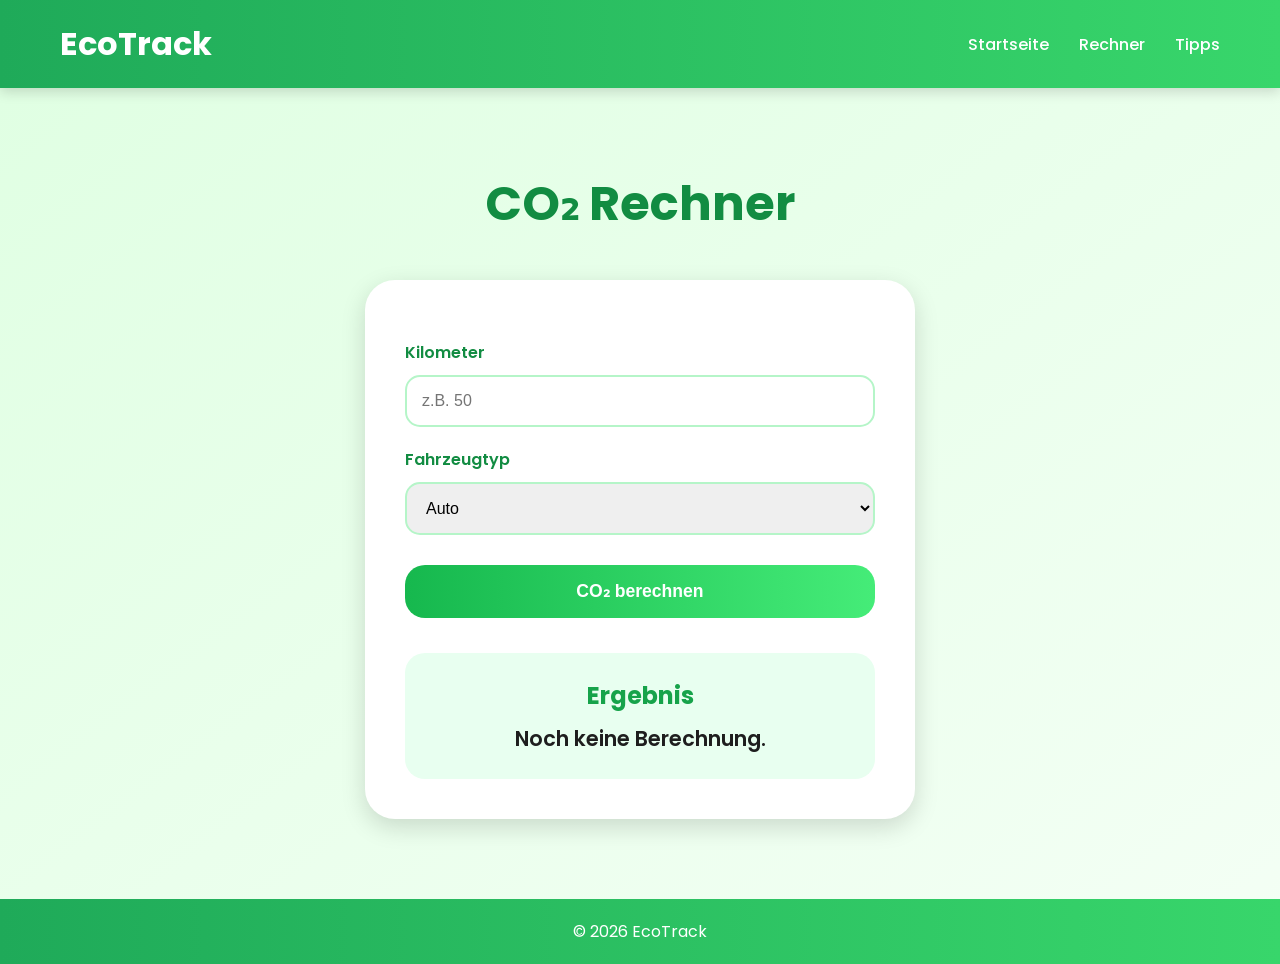
==== calculator.html @ 052afd63 "Add files via upload" ====
<!-- calculator.html -->
<!DOCTYPE html>
<html lang="de">
<head>
  <meta charset="UTF-8">
  <meta name="viewport" content="width=device-width, initial-scale=1.0">

  <title>CO₂ Rechner</title>

  <link rel="stylesheet" href="style.css">
</head>
<body>

  <header>
    <nav class="navbar">
      <h1>EcoTrack</h1>

      <ul class="nav-links">
        <li><a href="index.html">Startseite</a></li>
        <li><a href="calculator.html">Rechner</a></li>
        <li><a href="tips.html">Tipps</a></li>
      </ul>
    </nav>
  </header>

  <main>

    <section class="calculator-section">

      <h2>CO₂ Rechner</h2>

      <div class="calculator-box">

        <label>Kilometer</label>

        <input
          type="number"
          id="distance"
          placeholder="z.B. 50"
        >

        <label>Fahrzeugtyp</label>

        <select id="vehicle">
          <option value="car">Auto</option>
          <option value="motorcycle">Motorrad</option>
        </select>

        <button id="calculateBtn">
          CO₂ berechnen
        </button>

        <div class="result-box">
          <h3>Ergebnis</h3>

          <p id="result">
            Noch keine Berechnung.
          </p>
        </div>

      </div>

    </section>

  </main>

  <footer>
    <p>© 2026 EcoTrack</p>
  </footer>

  <script src="script.js"></script>

</body>
</html>
---- style.css ----
/* css/style.css */

@import url('https://fonts.googleapis.com/css2?family=Poppins:wght@300;400;500;600;700&display=swap');

*{
    margin: 0;
    padding: 0;
    box-sizing: border-box;
}

body{
    font-family: 'Poppins', sans-serif;
    background: linear-gradient(to bottom right, #dfffe2, #f4fff5);
    color: #1e1e1e;
    min-height: 100vh;
    display: flex;
    flex-direction: column;
}

/* NAVBAR */

.navbar{
    width: 100%;
    background: linear-gradient(to right, #1faa59, #38d66b);
    display: flex;
    justify-content: space-between;
    align-items: center;
    padding: 20px 60px;
    box-shadow: 0 4px 12px rgba(0,0,0,0.15);
}

.navbar h1{
    color: white;
    font-size: 2rem;
    font-weight: 700;
}

.nav-links{
    display: flex;
    list-style: none;
    gap: 30px;
}

.nav-links a{
    text-decoration: none;
    color: white;
    font-weight: 500;
    font-size: 1rem;
    transition: 0.3s;
    position: relative;
}

.nav-links a:hover{
    color: #d4ffd9;
}

.nav-links a::after{
    content: "";
    position: absolute;
    left: 0;
    bottom: -5px;
    width: 0%;
    height: 2px;
    background-color: white;
    transition: 0.3s;
}

.nav-links a:hover::after{
    width: 100%;
}

/* HERO */

.hero{
    flex: 1;
    display: flex;
    justify-content: center;
    align-items: center;
    padding: 80px 20px;
}

.hero-content{
    text-align: center;
    max-width: 700px;
}

.hero-content h2{
    font-size: 3.5rem;
    color: #128c42;
    margin-bottom: 25px;
}

.hero-content p{
    font-size: 1.2rem;
    line-height: 1.8;
    margin-bottom: 40px;
    color: #3f3f3f;
}

.btn{
    text-decoration: none;
    background: linear-gradient(to right, #16b84e, #4df07d);
    color: white;
    padding: 16px 40px;
    border-radius: 40px;
    font-size: 1.1rem;
    font-weight: 600;
    transition: 0.3s;
    box-shadow: 0 5px 15px rgba(0,0,0,0.2);
}

.btn:hover{
    transform: translateY(-3px) scale(1.05);
    box-shadow: 0 8px 18px rgba(0,0,0,0.25);
}

/* FEATURES */

.features{
    display: flex;
    justify-content: center;
    gap: 30px;
    padding: 50px 40px 100px;
    flex-wrap: wrap;
}

.card{
    background-color: white;
    width: 300px;
    padding: 35px;
    border-radius: 25px;
    box-shadow: 0 8px 18px rgba(0,0,0,0.12);
    transition: 0.3s;
    border: 3px solid transparent;
}

.card:hover{
    transform: translateY(-10px);
    border-color: #38d66b;
}

.card h3{
    color: #16a34a;
    margin-bottom: 15px;
    font-size: 1.5rem;
}

.card p{
    line-height: 1.7;
    color: #555;
}

/* CALCULATOR */

.calculator-section{
    flex: 1;
    display: flex;
    flex-direction: column;
    align-items: center;
    padding: 80px 20px;
}

.calculator-section h2{
    font-size: 3rem;
    margin-bottom: 40px;
    color: #128c42;
}

.calculator-box{
    background-color: white;
    width: 100%;
    max-width: 550px;
    padding: 40px;
    border-radius: 30px;
    box-shadow: 0 8px 25px rgba(0,0,0,0.15);
}

.calculator-box label{
    display: block;
    margin-top: 20px;
    margin-bottom: 10px;
    font-weight: 600;
    color: #128c42;
}

.calculator-box input,
.calculator-box select{
    width: 100%;
    padding: 15px;
    border-radius: 15px;
    border: 2px solid #b5f5c8;
    font-size: 1rem;
    outline: none;
    transition: 0.3s;
}

.calculator-box input:focus,
.calculator-box select:focus{
    border-color: #16b84e;
    box-shadow: 0 0 10px rgba(22,184,78,0.3);
}

#calculateBtn{
    margin-top: 30px;
    width: 100%;
    padding: 16px;
    border: none;
    border-radius: 20px;
    background: linear-gradient(to right, #16b84e, #45ec78);
    color: white;
    font-size: 1.1rem;
    font-weight: 600;
    cursor: pointer;
    transition: 0.3s;
}

#calculateBtn:hover{
    transform: scale(1.03);
    box-shadow: 0 6px 18px rgba(0,0,0,0.2);
}

.result-box{
    margin-top: 35px;
    background-color: #e8fff0;
    padding: 25px;
    border-radius: 20px;
    text-align: center;
}

.result-box h3{
    color: #16a34a;
    margin-bottom: 10px;
    font-size: 1.5rem;
}

#result{
    font-size: 1.3rem;
    font-weight: 600;
}

/* TIPS */

.tips-section{
    flex: 1;
    padding: 80px 30px;
}

.tips-section h2{
    text-align: center;
    font-size: 3rem;
    color: #128c42;
    margin-bottom: 60px;
}

.tips-container{
    display: flex;
    justify-content: center;
    gap: 30px;
    flex-wrap: wrap;
}

.tip-card{
    background-color: white;
    width: 320px;
    padding: 35px;
    border-radius: 25px;
    box-shadow: 0 8px 20px rgba(0,0,0,0.12);
    transition: 0.3s;
}

.tip-card:hover{
    transform: translateY(-10px) rotate(1deg);
}

.tip-card h3{
    color: #16a34a;
    margin-bottom: 15px;
    font-size: 1.5rem;
}

.tip-card p{
    line-height: 1.7;
    color: #555;
}

/* FOOTER */

footer{
    background: linear-gradient(to right, #1faa59, #38d66b);
    text-align: center;
    padding: 20px;
    color: white;
    margin-top: auto;
}

/* RESPONSIVE */

@media(max-width: 900px){

    .navbar{
        flex-direction: column;
        gap: 20px;
        padding: 25px;
    }

    .hero-content h2{
        font-size: 2.5rem;
    }

    .features{
        padding: 40px 20px;
    }

    .calculator-section h2,
    .tips-section h2{
        font-size: 2.2rem;
    }

}

@media(max-width: 600px){

    .hero-content h2{
        font-size: 2rem;
    }

    .hero-content p{
        font-size: 1rem;
    }

    .navbar h1{
        font-size: 1.6rem;
    }

    .nav-links{
        gap: 15px;
    }

    .calculator-box{
        padding: 25px;
    }

}
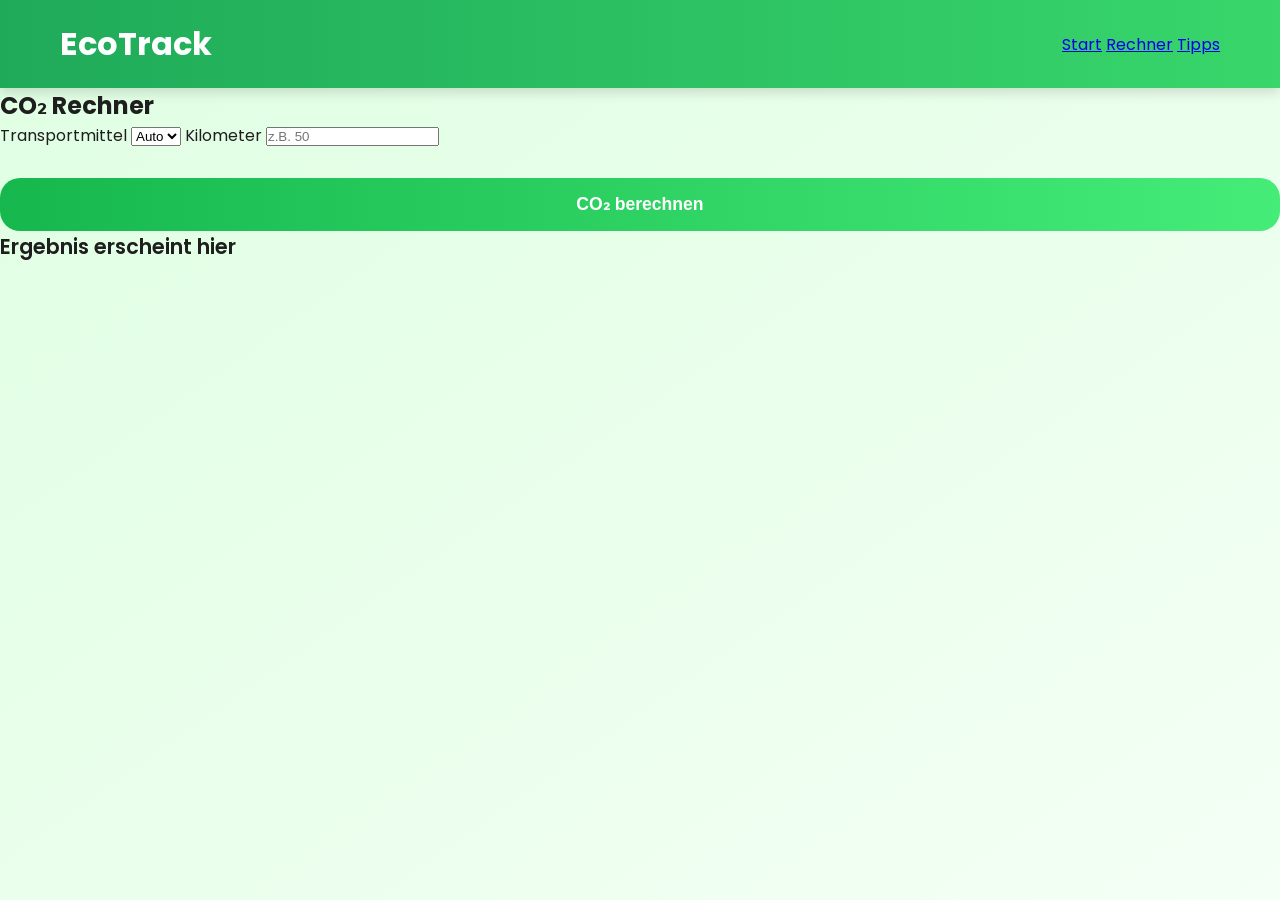
==== commit 5000584d: "Update calculator.html" ====
--- a/calculator.html
+++ b/calculator.html
@@ -1,74 +1,52 @@
-<!-- calculator.html -->
 <!DOCTYPE html>
 <html lang="de">
 <head>
-  <meta charset="UTF-8">
-  <meta name="viewport" content="width=device-width, initial-scale=1.0">
+    <meta charset="UTF-8">
+    <title>CO₂ Rechner</title>
+    <link rel="stylesheet" href="style.css">
+  
+</head>
 
-  <title>CO₂ Rechner</title>
-
-  <link rel="stylesheet" href="style.css">
-</head>
 <body>
 
-  <header>
-    <nav class="navbar">
-      <h1>EcoTrack</h1>
+<header class="navbar">
+    <h1>EcoTrack</h1>
+    <nav>
+        <a href="index.html">Start</a>
+        <a href="calculator.html">Rechner</a>
+        <a href="tips.html">Tipps</a>
+    </nav>
+</header>
 
-      <ul class="nav-links">
-        <li><a href="index.html">Startseite</a></li>
-        <li><a href="calculator.html">Rechner</a></li>
-        <li><a href="tips.html">Tipps</a></li>
-      </ul>
-    </nav>
-  </header>
+<main class="container">
 
-  <main>
+    <h2>CO₂ Rechner</h2>
 
-    <section class="calculator-section">
+    <div class="box">
 
-      <h2>CO₂ Rechner</h2>
-
-      <div class="calculator-box">
+        <label>Transportmittel</label>
+        <select id="type">
+            <option value="car">Auto</option>
+            <option value="train">Zug</option>
+            <option value="bus">Bus</option>
+            <option value="flight">Flug</option>
+        </select>
 
         <label>Kilometer</label>
-
-        <input
-          type="number"
-          id="distance"
-          placeholder="z.B. 50"
-        >
-
-        <label>Fahrzeugtyp</label>
-
-        <select id="vehicle">
-          <option value="car">Auto</option>
-          <option value="motorcycle">Motorrad</option>
-        </select>
+        <input type="number" id="distance" placeholder="z.B. 50">
 
         <button id="calculateBtn">
-          CO₂ berechnen
+            CO₂ berechnen
         </button>
 
-        <div class="result-box">
-          <h3>Ergebnis</h3>
-
-          <p id="result">
-            Noch keine Berechnung.
-          </p>
+        <div class="result" id="result">
+            Ergebnis erscheint hier
         </div>
 
-      </div>
+    </div>
 
-    </section>
+</main>
 
-  </main>
-
-  <footer>
-    <p>© 2026 EcoTrack</p>
-  </footer>
-
-  <script src="script.js"></script>
-
+<script src="script.js"></script>
 </body>
-</html>+</html>
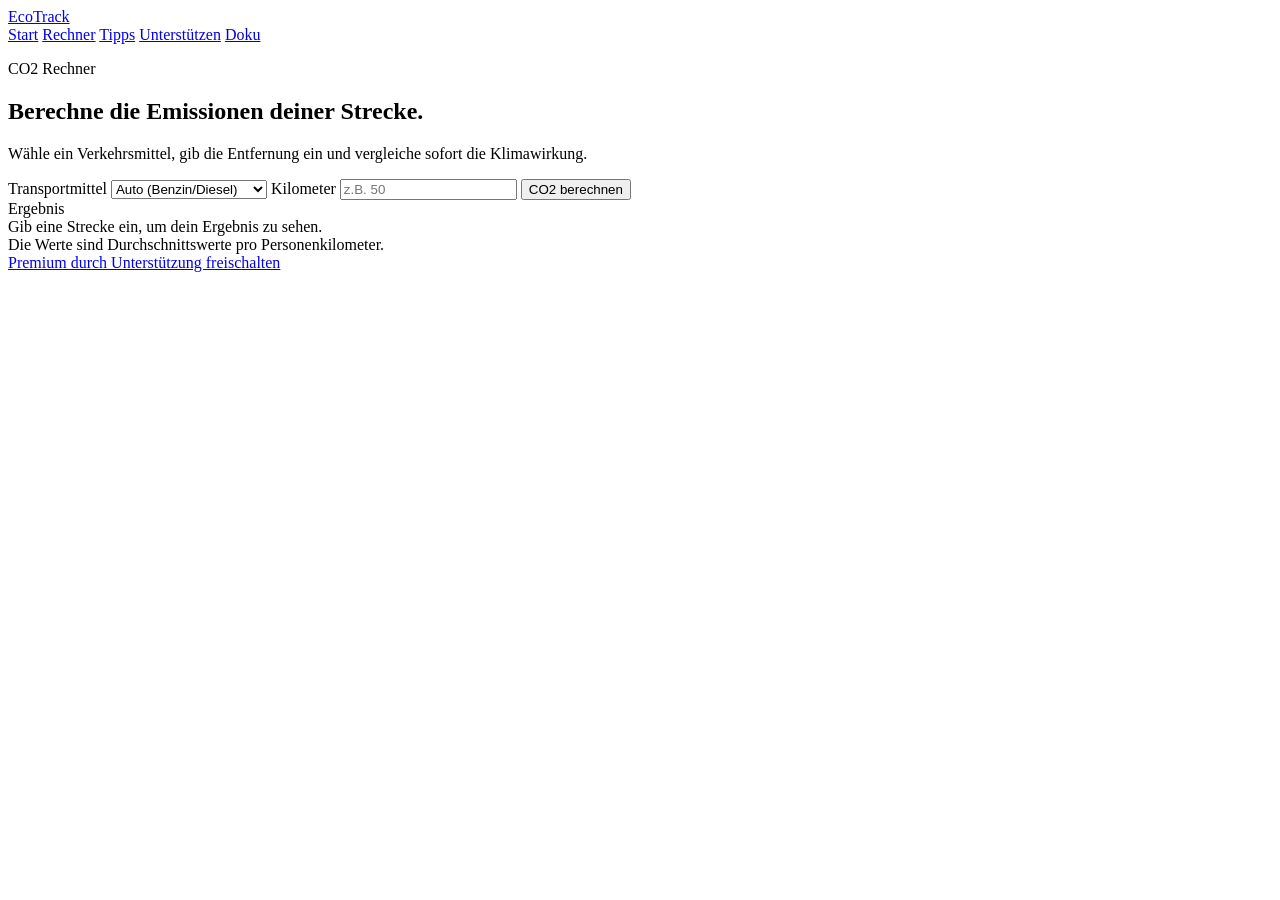
==== commit 6038978c: "Add files via upload" ====
--- a/calculator.html
+++ b/calculator.html
@@ -1,52 +1,61 @@
-<!DOCTYPE html>
-<html lang="de">
-<head>
-    <meta charset="UTF-8">
-    <title>CO₂ Rechner</title>
-    <link rel="stylesheet" href="style.css">
-  
-</head>
-
-<body>
-
-<header class="navbar">
-    <h1>EcoTrack</h1>
-    <nav>
-        <a href="index.html">Start</a>
-        <a href="calculator.html">Rechner</a>
-        <a href="tips.html">Tipps</a>
-    </nav>
-</header>
-
-<main class="container">
-
-    <h2>CO₂ Rechner</h2>
-
-    <div class="box">
-
-        <label>Transportmittel</label>
-        <select id="type">
-            <option value="car">Auto</option>
-            <option value="train">Zug</option>
-            <option value="bus">Bus</option>
-            <option value="flight">Flug</option>
-        </select>
-
-        <label>Kilometer</label>
-        <input type="number" id="distance" placeholder="z.B. 50">
-
-        <button id="calculateBtn">
-            CO₂ berechnen
-        </button>
-
-        <div class="result" id="result">
-            Ergebnis erscheint hier
-        </div>
-
-    </div>
-
-</main>
-
-<script src="script.js"></script>
-</body>
-</html>
+<!DOCTYPE html>
+<html lang="de">
+<head>
+    <meta charset="UTF-8">
+    <meta name="viewport" content="width=device-width, initial-scale=1.0">
+    <title>CO2 Rechner | EcoTrack</title>
+    <link rel="stylesheet" href="css/style.css">
+</head>
+
+<body>
+<header class="navbar">
+    <a class="brand" href="index.html" aria-label="EcoTrack Startseite">EcoTrack</a>
+    <nav>
+        <a href="index.html">Start</a>
+        <a href="calculator.html" aria-current="page">Rechner</a>
+        <a href="tips.html">Tipps</a>
+        <a href="support.html">Unterst&uuml;tzen</a>
+        <a href="documentation.html">Doku</a>
+    </nav>
+</header>
+
+<main class="page-shell">
+    <section class="intro">
+        <p class="section-label">CO2 Rechner</p>
+        <h1>Berechne die Emissionen deiner Strecke.</h1>
+        <p>W&auml;hle ein Verkehrsmittel, gib die Entfernung ein und vergleiche sofort die Klimawirkung.</p>
+    </section>
+
+    <section class="calculator-layout">
+        <form class="calculator-card" id="calculatorForm">
+            <label for="type">Transportmittel</label>
+            <select id="type" name="type">
+                <option value="car">Auto (Benzin/Diesel)</option>
+                <option value="electricCar">Elektroauto</option>
+                <option value="train">Zug (Premium)</option>
+                <option value="bus">Linienbus</option>
+                <option value="coach">Reisebus</option>
+                <option value="tram">Stra&szlig;enbahn / U-Bahn</option>
+                <option value="flight">Flugzeug (Premium)</option>
+                <option value="bike">Fahrrad</option>
+                <option value="walk">Zu Fu&szlig;</option>
+            </select>
+
+            <label for="distance">Kilometer</label>
+            <input type="number" id="distance" name="distance" placeholder="z.B. 50" min="0.1" step="0.1">
+
+            <button class="button" id="calculateBtn" type="submit">CO2 berechnen</button>
+        </form>
+
+        <aside class="result-panel" aria-live="polite">
+            <span class="result-label">Ergebnis</span>
+            <div class="result" id="result">Gib eine Strecke ein, um dein Ergebnis zu sehen.</div>
+            <div class="result-meta" id="resultMeta">Die Werte sind Durchschnittswerte pro Personenkilometer.</div>
+            <a class="text-link" id="premiumLink" href="support.html">Premium durch Unterst&uuml;tzung freischalten</a>
+        </aside>
+    </section>
+</main>
+
+<script src="js/app.js"></script>
+</body>
+</html>
